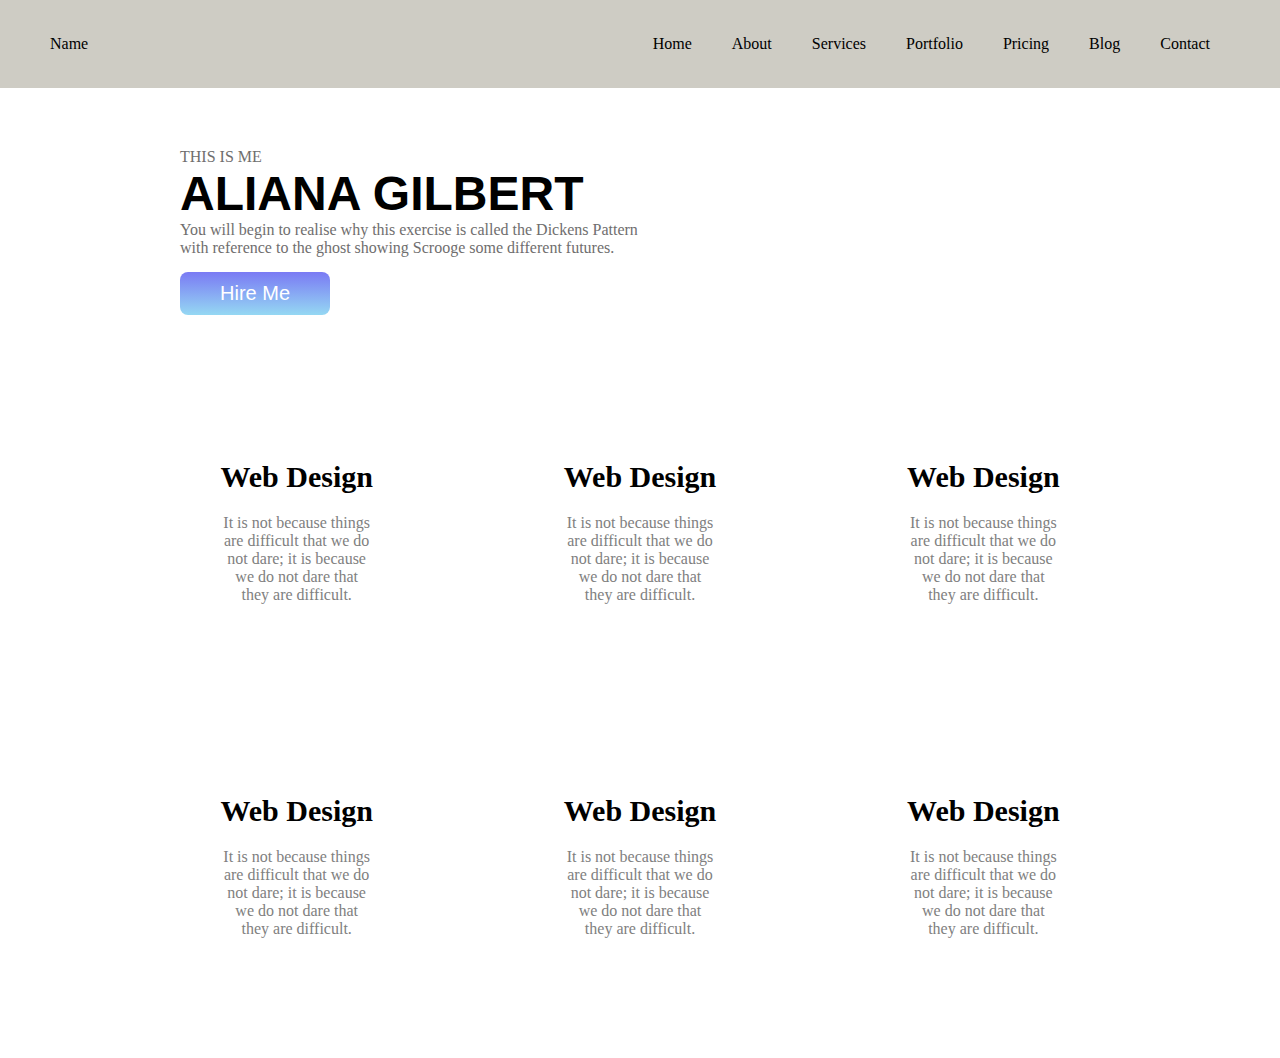
==== index.html @ e755188f "first commit" ====
<!DOCTYPE html>
<html lang="en">

<head>
    <meta charset="UTF-8">
    <meta name="viewport" content="width=device-width, initial-scale=1.0">
    <title>Langing Page</title>
    <link rel="stylesheet" href="style.css">
    <link rel="stylesheet" href="https://cdnjs.cloudflare.com/ajax/libs/font-awesome/6.4.2/css/all.min.css" integrity="sha512-z3gLpd7yknf1YoNbCzqRKc4qyor8gaKU1qmn+CShxbuBusANI9QpRohGBreCFkKxLhei6S9CQXFEbbKuqLg0DA==" crossorigin="anonymous" referrerpolicy="no-referrer" />
</head>

<body>
    <!-- start header -->
    <header class="header-main">
        <div class="header-section">
            <div>Name</div>
            <div>
                <nav class="nav-bar">
                    <ul>
                        <li>Home</li>
                        <li>About</li>
                        <li>Services</li>
                        <li>Portfolio</li>
                        <li>Pricing</li>
                        <li>Blog</li>
                        <li>Contact</li>
                    </ul>
                </nav>
            </div>

        </div>
    </header>
    <main>
        <!-- home section -->
        <section>
            <div class="home-section">

                <div class="my-details">
                    <p>THIS IS ME</p>
                    <h1> ALIANA GILBERT</h1>
                    <p>You will begin to realise why this exercise is called the Dickens Pattern with reference to the
                        ghost showing Scrooge some different futures.</p>
                    <button>Hire Me</button>

                </div>


                <div class="image-part">
                    <img src="./images/cheerful-curly.jpg" alt="">
                </div>
            </div>

        </section>

        <section>
            <div class="services">
                <div class="services-item">
                   <div class="icon">
                    <i class="fa-solid fa-chart-pie icon"></i>
                    <h3>Web Design</h3>
                   </div>
                    <p>It is not because things are difficult that we do not dare; it is because we do not dare that
                        they are difficult.</p>
                </div>
       
                <div class="services-item">
                   <div class="icon">
                    <i class="fa-solid fa-chart-pie icon"></i>
                    <h3>Web Design</h3>
                   </div>
                    <p>It is not because things are difficult that we do not dare; it is because we do not dare that
                        they are difficult.</p>
                </div>
       
                <div class="services-item">
                   <div class="icon">
                    <i class="fa-solid fa-chart-pie icon"></i>
                    <h3>Web Design</h3>
                   </div>
                    <p>It is not because things are difficult that we do not dare; it is because we do not dare that
                        they are difficult.</p>
                </div>
       
                <div class="services-item">
                   <div class="icon">
                    <i class="fa-solid fa-chart-pie icon"></i>
                    <h3>Web Design</h3>
                   </div>
                    <p>It is not because things are difficult that we do not dare; it is because we do not dare that
                        they are difficult.</p>
                </div>
       
                <div class="services-item">
                   <div class="icon">
                    <i class="fa-solid fa-chart-pie icon"></i>
                    <h3>Web Design</h3>
                   </div>
                    <p>It is not because things are difficult that we do not dare; it is because we do not dare that
                        they are difficult.</p>
                </div>
       
                <div class="services-item">
                   <div class="icon">
                    <i class="fa-solid fa-chart-pie icon"></i>
                    <h3>Web Design</h3>
                   </div>
                    <p>It is not because things are difficult that we do not dare; it is because we do not dare that
                        they are difficult.</p>
                </div>
       
            </div>
        </section>

    </main>

    <footer>

    </footer>

</body>

</html>
---- style.css ----
* {
    margin: 0;
    padding: 0;
    @import url('https://fonts.googleapis.com/css2?family=Dynalight&family=Gabarito&family=Inter:wght@400;500&family=Josefin+Sans&family=Kdam+Thmor+Pro&family=Lilita+One&family=Montserrat:wght@600&family=Nunito:ital,wght@1,400;1,500&family=Playfair+Display:wght@600&family=Poppins:wght@400;500&family=Roboto:wght@100;300;400;500;700&family=Vina+Sans&display=swap');
}

/* header part css */
.header-main {
    margin: 0;
    padding: 30px 50px;
    background-color: rgb(206, 204, 196);
}

.header-section {
    display: flex;
    justify-content: space-between;
    align-items: center;
}

.nav-bar ul {
    display: flex;
}

.nav-bar ul li {
    list-style-type: none;
    margin: 0px 10px;
    padding: 5px 10px;
}

.nav-bar ul li:hover {
    color: goldenrod;
    background-color: rgb(240, 237, 201);
    padding: 3px 5px;
    border-radius: 8px;
}


/* home section css */

.home-section {
    display: flex;
    justify-content: space-between;
    align-items: center;
    margin: 50px 150px;
}

.my-details {
    width: 50%;
    padding: 10px 30px;

}

.my-details h1 {
    font-size: 48px;
    font-family: 'Poppins', sans-serif;
}

.my-details p {
    color: rgb(111, 110, 110);
}

.my-details button {
    margin: 15px 0px;
    padding: 10px 40px;
    border-radius: 8px;
    border: none;
    color: white;
    font-size: 20px;
    font-weight: 500;
    background: linear-gradient(rgb(122, 122, 244), rgb(149, 216, 243));

}

.image-part {
    width: 50%;
    /* border: 2px solid; */
}

.image-part img {
    width: 100%;
}

/* services part */
.services {
    display: grid;
    grid-template-columns: repeat(3, 1fr);
    grid-gap: 50px;
    margin: 50px 150px;

}

.services-item {
    padding: 60px;
    /* background-color:rgb(221, 246, 185);
    border: 1px solid gray; */
    border-radius: 8px;
    text-align: center;
}

.services-item p {
    color: gray;
    padding: 10px;
}

.services-item h3 {
    font-size: 30px;
    padding: 10px;
}

.icon:hover {
    color: blue;
}


@media only screen and (max-width: 600px) {
    
    .header-section {
        display: inline-block;
    }

    .nav-bar ul {
        display: inline-block;
    }

    .nav-bar ul li {
        padding: 5px;
    }

    .home-section {
        display: inline-block;
        align-items: center;
        margin: 10px 30px;
    }
    .my-details {
        width: 100%;
        padding: 10px 30px;

    }
    .my-details h1 {
        font-size: 35px;
    }

    .image-part {
        width: 100%;
    }

}
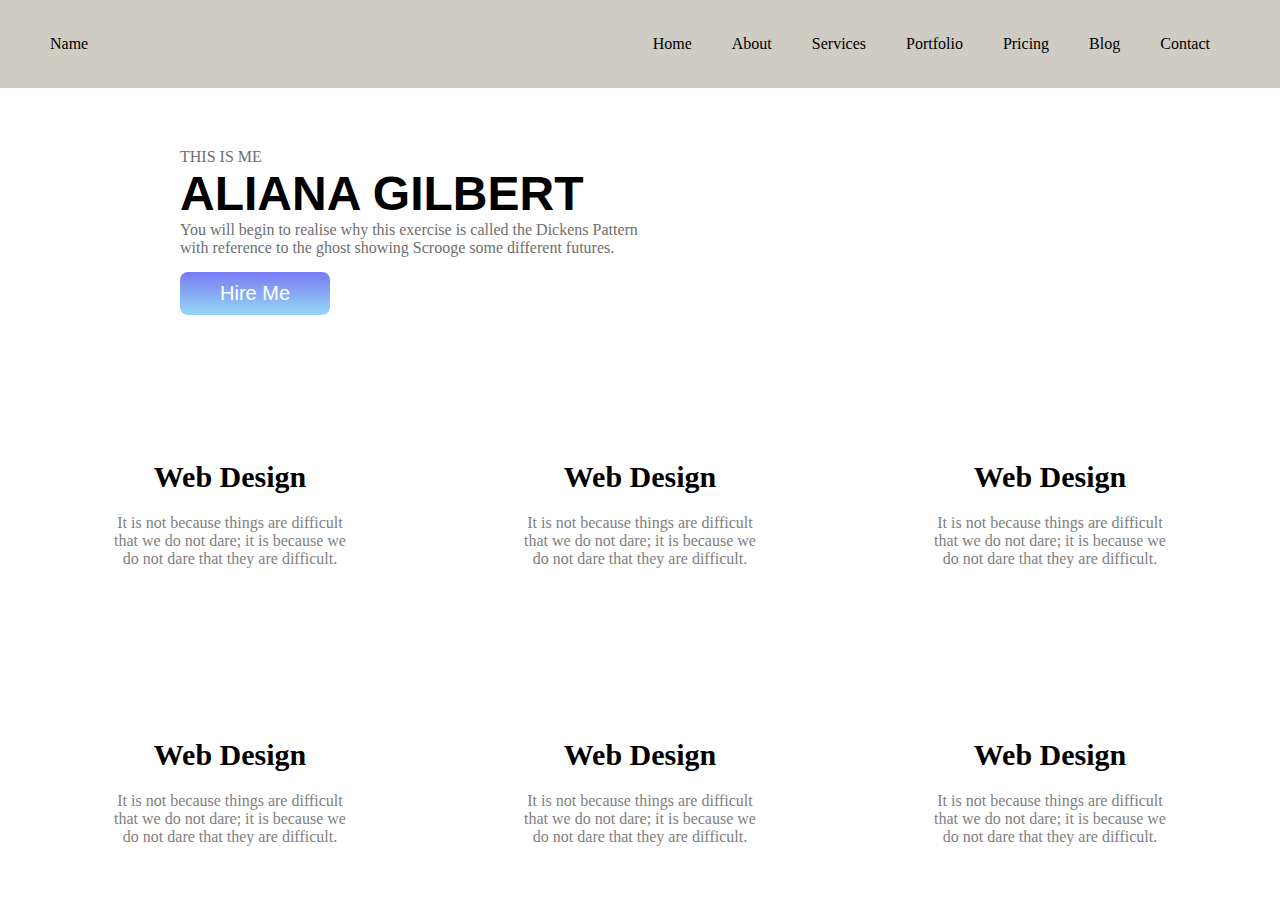
==== commit a629baf8: "responsive" ====
--- a/index.html
+++ b/index.html
@@ -55,59 +55,54 @@
         <section>
             <div class="services">
                 <div class="services-item">
-                   <div class="icon">
-                    <i class="fa-solid fa-chart-pie icon"></i>
-                    <h3>Web Design</h3>
-                   </div>
-                    <p>It is not because things are difficult that we do not dare; it is because we do not dare that
-                        they are difficult.</p>
-                </div>
-       
+                    <div>
+                     <i class="fa-solid fa-chart-pie icon"></i>
+                     <h3>Web Design</h3>
+                    </div>
+                     <p>It is not because things are difficult that we do not dare; it is because we do not dare that
+                         they are difficult.</p>
+                 </div>
                 <div class="services-item">
-                   <div class="icon">
-                    <i class="fa-solid fa-chart-pie icon"></i>
-                    <h3>Web Design</h3>
-                   </div>
-                    <p>It is not because things are difficult that we do not dare; it is because we do not dare that
-                        they are difficult.</p>
-                </div>
-       
+                    <div>
+                     <i class="fa-solid fa-chart-pie icon"></i>
+                     <h3>Web Design</h3>
+                    </div>
+                     <p>It is not because things are difficult that we do not dare; it is because we do not dare that
+                         they are difficult.</p>
+                 </div>
                 <div class="services-item">
-                   <div class="icon">
-                    <i class="fa-solid fa-chart-pie icon"></i>
-                    <h3>Web Design</h3>
-                   </div>
-                    <p>It is not because things are difficult that we do not dare; it is because we do not dare that
-                        they are difficult.</p>
-                </div>
-       
+                    <div>
+                     <i class="fa-solid fa-chart-pie icon"></i>
+                     <h3>Web Design</h3>
+                    </div>
+                     <p>It is not because things are difficult that we do not dare; it is because we do not dare that
+                         they are difficult.</p>
+                 </div>
                 <div class="services-item">
-                   <div class="icon">
-                    <i class="fa-solid fa-chart-pie icon"></i>
-                    <h3>Web Design</h3>
-                   </div>
-                    <p>It is not because things are difficult that we do not dare; it is because we do not dare that
-                        they are difficult.</p>
-                </div>
-       
+                    <div>
+                     <i class="fa-solid fa-chart-pie icon"></i>
+                     <h3>Web Design</h3>
+                    </div>
+                     <p>It is not because things are difficult that we do not dare; it is because we do not dare that
+                         they are difficult.</p>
+                 </div>
                 <div class="services-item">
-                   <div class="icon">
-                    <i class="fa-solid fa-chart-pie icon"></i>
-                    <h3>Web Design</h3>
-                   </div>
-                    <p>It is not because things are difficult that we do not dare; it is because we do not dare that
-                        they are difficult.</p>
-                </div>
-       
+                    <div>
+                     <i class="fa-solid fa-chart-pie icon"></i>
+                     <h3>Web Design</h3>
+                    </div>
+                     <p>It is not because things are difficult that we do not dare; it is because we do not dare that
+                         they are difficult.</p>
+                 </div>
                 <div class="services-item">
-                   <div class="icon">
-                    <i class="fa-solid fa-chart-pie icon"></i>
-                    <h3>Web Design</h3>
-                   </div>
-                    <p>It is not because things are difficult that we do not dare; it is because we do not dare that
-                        they are difficult.</p>
-                </div>
-       
+                    <div>
+                     <i class="fa-solid fa-chart-pie icon"></i>
+                     <h3>Web Design</h3>
+                    </div>
+                     <p>It is not because things are difficult that we do not dare; it is because we do not dare that
+                         they are difficult.</p>
+                 </div>
+             
             </div>
         </section>
 
--- a/style.css
+++ b/style.css
@@ -84,8 +84,9 @@
 .services {
     display: grid;
     grid-template-columns: repeat(3, 1fr);
-    grid-gap: 50px;
-    margin: 50px 150px;
+    grid-gap: 30px;
+    max-width: 1200px;
+    margin: auto;
 
 }
 
@@ -111,39 +112,55 @@
     color: blue;
 }
 
+@media only screen and (max-width:600px) {
+    /* body{
+        background-color: chartreuse;
+    }
+     */
 
-@media only screen and (max-width: 600px) {
-    
     .header-section {
-        display: inline-block;
-    }
+    display: inline-block;
+    justify-content: center;
+    align-items: center;
+}
+.nav-bar ul {
+    display: inline-block;
+}
 
-    .nav-bar ul {
-        display: inline-block;
-    }
+.header-main {
+    margin: 0;
+    padding:20px;
+    background-color: rgb(247, 235, 188);
+}
 
-    .nav-bar ul li {
-        padding: 5px;
-    }
+.home-section {
+    display: inline-block;
+    justify-content: center;
+    align-items: center;
+    margin: 10px 30px;
+}
 
-    .home-section {
-        display: inline-block;
-        align-items: center;
-        margin: 10px 30px;
-    }
-    .my-details {
-        width: 100%;
-        padding: 10px 30px;
 
-    }
-    .my-details h1 {
-        font-size: 35px;
-    }
-
-    .image-part {
-        width: 100%;
-    }
+.my-details {
+    width: 100%;
+    padding: 10px;
 
 }
 
+.my-details h1 {
+    font-size: 28px;
+    font-family: 'Poppins', sans-serif;
+}
+.image-part {
+    width: 100%;
+}
 
+.services {
+    display: grid;
+    grid-template-columns: repeat(1, 1fr);
+    grid-gap: 10px;
+    margin: 10px 30px;
+}
+
+}
+
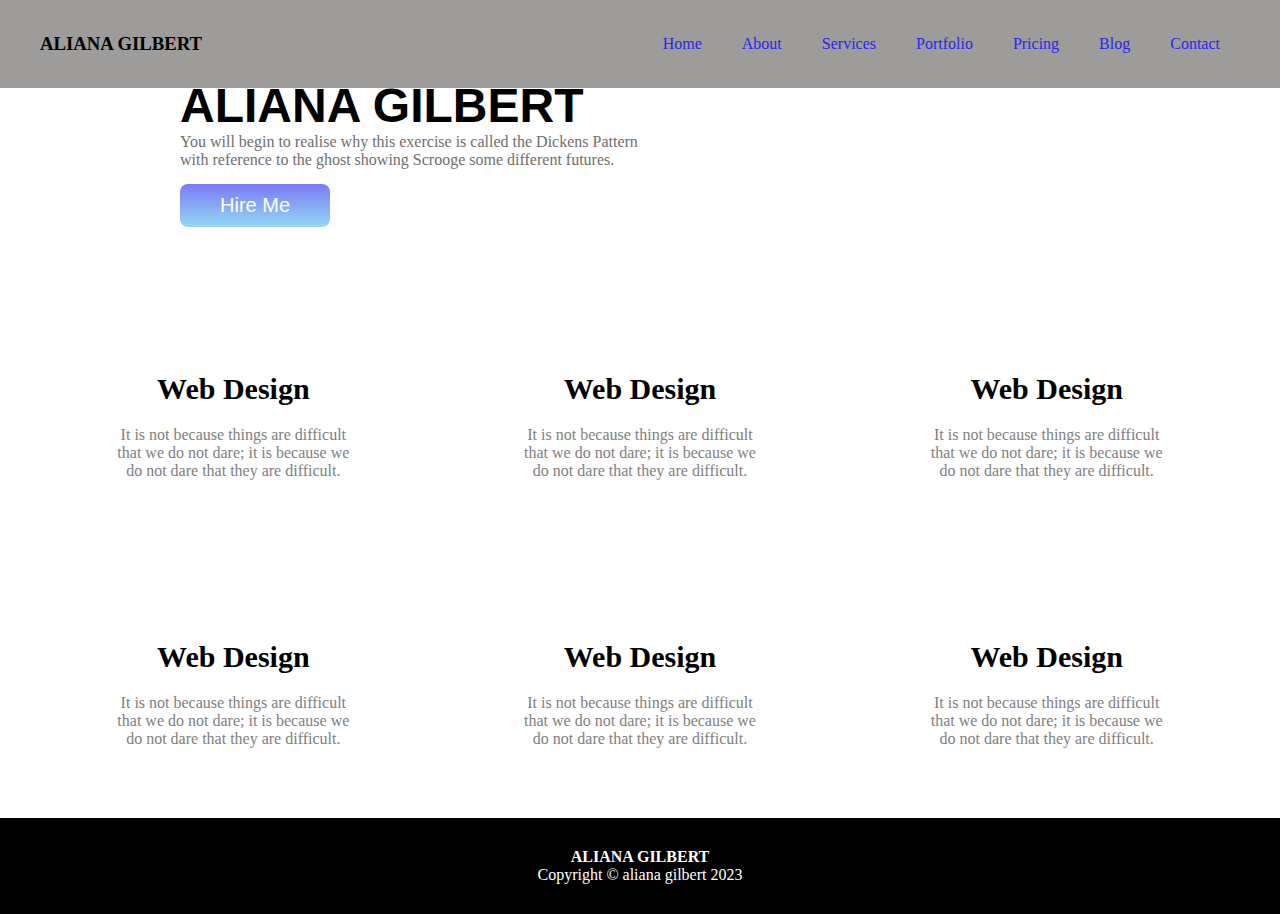
==== commit b931a5f3: "position and dropdown" ====
--- a/index.html
+++ b/index.html
@@ -6,34 +6,56 @@
     <meta name="viewport" content="width=device-width, initial-scale=1.0">
     <title>Langing Page</title>
     <link rel="stylesheet" href="style.css">
-    <link rel="stylesheet" href="https://cdnjs.cloudflare.com/ajax/libs/font-awesome/6.4.2/css/all.min.css" integrity="sha512-z3gLpd7yknf1YoNbCzqRKc4qyor8gaKU1qmn+CShxbuBusANI9QpRohGBreCFkKxLhei6S9CQXFEbbKuqLg0DA==" crossorigin="anonymous" referrerpolicy="no-referrer" />
+    <link rel="stylesheet" href="https://cdnjs.cloudflare.com/ajax/libs/font-awesome/6.4.2/css/all.min.css"
+        integrity="sha512-z3gLpd7yknf1YoNbCzqRKc4qyor8gaKU1qmn+CShxbuBusANI9QpRohGBreCFkKxLhei6S9CQXFEbbKuqLg0DA=="
+        crossorigin="anonymous" referrerpolicy="no-referrer" />
 </head>
 
 <body>
     <!-- start header -->
     <header class="header-main">
         <div class="header-section">
-            <div>Name</div>
+            <div>
+                <h3> ALIANA GILBERT</h3>
+
+            </div>
             <div>
                 <nav class="nav-bar">
                     <ul>
-                        <li>Home</li>
-                        <li>About</li>
-                        <li>Services</li>
-                        <li>Portfolio</li>
-                        <li>Pricing</li>
-                        <li>Blog</li>
-                        <li>Contact</li>
+                        <li><a href="#home">Home</a></li>
+                        <li><a href="#about">About</a></li>
+                        <li><a href="#services">Services</a></li>
+                        <li><a href="">Portfolio</a></li>
+                        <li> <a href="">Pricing  </a> </li>
+                       
+                        <li class="drop-down">
+                            <a href="">Blog</a>
+                            <div id="content">
+                                <a href="">Blog Home</a>
+                                <a href="">Blog Single</a>
+                            </div>
+                        
+                        </li>
+
+
+                           <!-- <div class="content">
+                                   <h4>product 1</h4>
+                                   <h4>product 2</h4>
+                                </div> -->
+
+                        <li><a href="./contact.html" target="_blank">Contact</a></li>
                     </ul>
                 </nav>
             </div>
 
         </div>
     </header>
+
     <main>
+
         <!-- home section -->
         <section>
-            <div class="home-section">
+            <div class="home-section" id="home">
 
                 <div class="my-details">
                     <p>THIS IS ME</p>
@@ -52,64 +74,67 @@
 
         </section>
 
+        <!-- services section -->
         <section>
-            <div class="services">
+            <div class="services" id="services">
                 <div class="services-item">
                     <div>
-                     <i class="fa-solid fa-chart-pie icon"></i>
-                     <h3>Web Design</h3>
+                        <i class="fa-solid fa-chart-pie icon"></i>
+                        <h3>Web Design</h3>
                     </div>
-                     <p>It is not because things are difficult that we do not dare; it is because we do not dare that
-                         they are difficult.</p>
-                 </div>
+                    <p>It is not because things are difficult that we do not dare; it is because we do not dare that
+                        they are difficult.</p>
+                </div>
                 <div class="services-item">
                     <div>
-                     <i class="fa-solid fa-chart-pie icon"></i>
-                     <h3>Web Design</h3>
+                        <i class="fa-solid fa-chart-pie icon"></i>
+                        <h3>Web Design</h3>
                     </div>
-                     <p>It is not because things are difficult that we do not dare; it is because we do not dare that
-                         they are difficult.</p>
-                 </div>
+                    <p>It is not because things are difficult that we do not dare; it is because we do not dare that
+                        they are difficult.</p>
+                </div>
                 <div class="services-item">
                     <div>
-                     <i class="fa-solid fa-chart-pie icon"></i>
-                     <h3>Web Design</h3>
+                        <i class="fa-solid fa-chart-pie icon"></i>
+                        <h3>Web Design</h3>
                     </div>
-                     <p>It is not because things are difficult that we do not dare; it is because we do not dare that
-                         they are difficult.</p>
-                 </div>
+                    <p>It is not because things are difficult that we do not dare; it is because we do not dare that
+                        they are difficult.</p>
+                </div>
                 <div class="services-item">
                     <div>
-                     <i class="fa-solid fa-chart-pie icon"></i>
-                     <h3>Web Design</h3>
+                        <i class="fa-solid fa-chart-pie icon"></i>
+                        <h3>Web Design</h3>
                     </div>
-                     <p>It is not because things are difficult that we do not dare; it is because we do not dare that
-                         they are difficult.</p>
-                 </div>
+                    <p>It is not because things are difficult that we do not dare; it is because we do not dare that
+                        they are difficult.</p>
+                </div>
                 <div class="services-item">
                     <div>
-                     <i class="fa-solid fa-chart-pie icon"></i>
-                     <h3>Web Design</h3>
+                        <i class="fa-solid fa-chart-pie icon"></i>
+                        <h3>Web Design</h3>
                     </div>
-                     <p>It is not because things are difficult that we do not dare; it is because we do not dare that
-                         they are difficult.</p>
-                 </div>
+                    <p>It is not because things are difficult that we do not dare; it is because we do not dare that
+                        they are difficult.</p>
+                </div>
                 <div class="services-item">
                     <div>
-                     <i class="fa-solid fa-chart-pie icon"></i>
-                     <h3>Web Design</h3>
+                        <i class="fa-solid fa-chart-pie icon"></i>
+                        <h3>Web Design</h3>
                     </div>
-                     <p>It is not because things are difficult that we do not dare; it is because we do not dare that
-                         they are difficult.</p>
-                 </div>
-             
+                    <p>It is not because things are difficult that we do not dare; it is because we do not dare that
+                        they are difficult.</p>
+                </div>
+
             </div>
         </section>
-
     </main>
 
     <footer>
-
+        <div class="footer-part">
+            <h4> ALIANA GILBERT</h4>
+            <p>Copyright © aliana gilbert 2023</p>
+        </div>
     </footer>
 
 </body>
--- a/style.css
+++ b/style.css
@@ -6,15 +6,17 @@
 
 /* header part css */
 .header-main {
-    margin: 0;
-    padding: 30px 50px;
-    background-color: rgb(206, 204, 196);
+    background-color: rgb(157, 156, 154);
+    position: fixed;
+    width: 100%;
+    top: 0;
 }
 
 .header-section {
     display: flex;
     justify-content: space-between;
     align-items: center;
+    padding: 30px 40px;
 }
 
 .nav-bar ul {
@@ -25,6 +27,10 @@
     list-style-type: none;
     margin: 0px 10px;
     padding: 5px 10px;
+}
+.nav-bar ul li a{
+    text-decoration: none;
+    color: rgb(39, 39, 242);
 }
 
 .nav-bar ul li:hover {
@@ -42,6 +48,7 @@
     justify-content: space-between;
     align-items: center;
     margin: 50px 150px;
+
 }
 
 .my-details {
@@ -78,13 +85,14 @@
 
 .image-part img {
     width: 100%;
+    /* opacity: 0.5; */
 }
 
 /* services part */
 .services {
     display: grid;
     grid-template-columns: repeat(3, 1fr);
-    grid-gap: 30px;
+    grid-gap: 20px;
     max-width: 1200px;
     margin: auto;
 
@@ -107,10 +115,74 @@
     font-size: 30px;
     padding: 10px;
 }
-
+.icon{
+    font-size: 30px;
+}
 .icon:hover {
     color: blue;
 }
+
+.footer-part{
+    text-align: center;
+    background-color: black;
+    color: white;
+    padding: 30px;
+}
+
+.drop-down{
+    position: relative;
+    padding: 10px;   
+}
+
+#content{
+    position: absolute;
+    background-color: black;
+    width: 100px;
+    padding: 20px;
+    top: 90%;
+    display: none;
+}
+
+.drop-down:hover #content {
+    display: block;
+}
+
+#content a{
+    color: aliceblue;
+}
+
+
+
+
+
+
+
+
+
+
+
+
+
+
+/* .drop-down{
+    position: relative;
+    padding: 30px;
+    display: inline-block;
+}
+
+.content{
+    display: none;
+    position: absolute;
+    background-color: #f1f1f1;
+    min-width: 160px;
+    box-shadow: 0px 8px 16px 0px rgba(0,0,0,0.2);
+    z-index: 1;
+} */
+
+/* .drop-down:hover .content{
+    display: block;
+} */
+
 
 @media only screen and (max-width:600px) {
     /* body{
